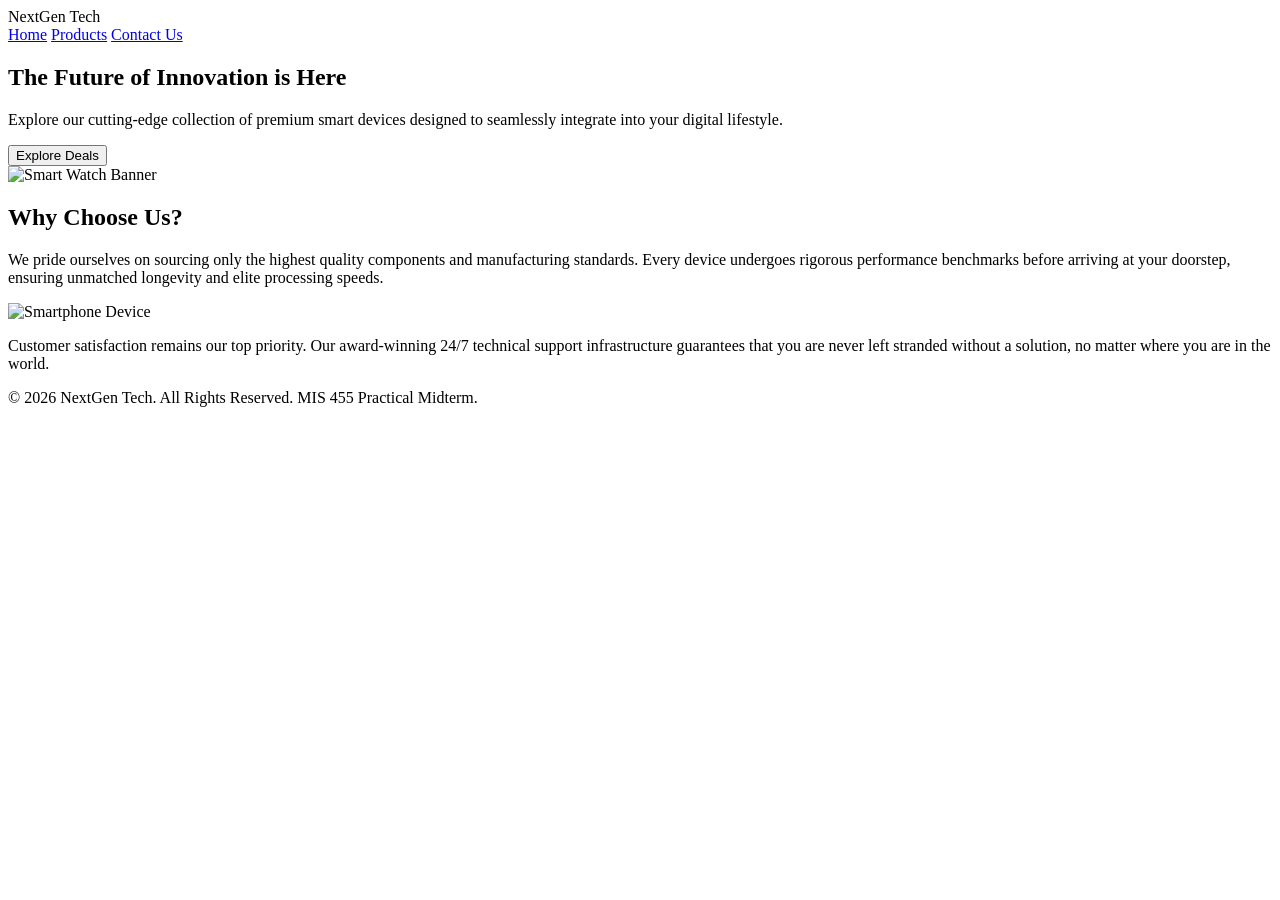
==== index.html @ f2d2ceb2 "Commit 2: Created home page structure with text, images, and flexbox hero layout" ====
<!DOCTYPE html>
<html lang="en">
<head>
    <meta charset="UTF-8">
    <meta name="viewport" content="width=device-width, initial-scale=1.0">
    <title>NextGen Tech | Home</title>
    <link rel="stylesheet" href="style.css">
</head>
<body>
    <header>
        <div class="logo">NextGen Tech</div>
        <nav class="navbar">
            <a href="index.html" class="active">Home</a>
            <a href="products.html">Products</a>
            <a href="contact.html">Contact Us</a>
        </nav>
    </header>

    <main>
        <section class="hero-flex">
            <div class="hero-text">
                <h1>The Future of Innovation is Here</h1>
                <p>Explore our cutting-edge collection of premium smart devices designed to seamlessly integrate into your digital lifestyle.</p>
                <button class="btn-primary" onclick="alert('Welcome to NextGen Tech! Check out our exclusive midterm deals on the Products page.')">Explore Deals</button>
            </div>
            <div class="hero-image">
                <img src="https://images.unsplash.com/photo-1546868871-7041f2a55e12?w=500" alt="Smart Watch Banner">
            </div>
        </section>

        <section class="content-section">
            <div class="info-block">
                <h2>Why Choose Us?</h2>
                <p>We pride ourselves on sourcing only the highest quality components and manufacturing standards. Every device undergoes rigorous performance benchmarks before arriving at your doorstep, ensuring unmatched longevity and elite processing speeds.</p>
                <img src="https://images.unsplash.com/photo-1511707171634-5f897ff02aa9?w=500" alt="Smartphone Device">
                <p>Customer satisfaction remains our top priority. Our award-winning 24/7 technical support infrastructure guarantees that you are never left stranded without a solution, no matter where you are in the world.</p>
            </div>
        </section>
    </main>

    <footer>
        <p>&copy; 2026 NextGen Tech. All Rights Reserved. MIS 455 Practical Midterm.</p>
    </footer>
</body>
</html>
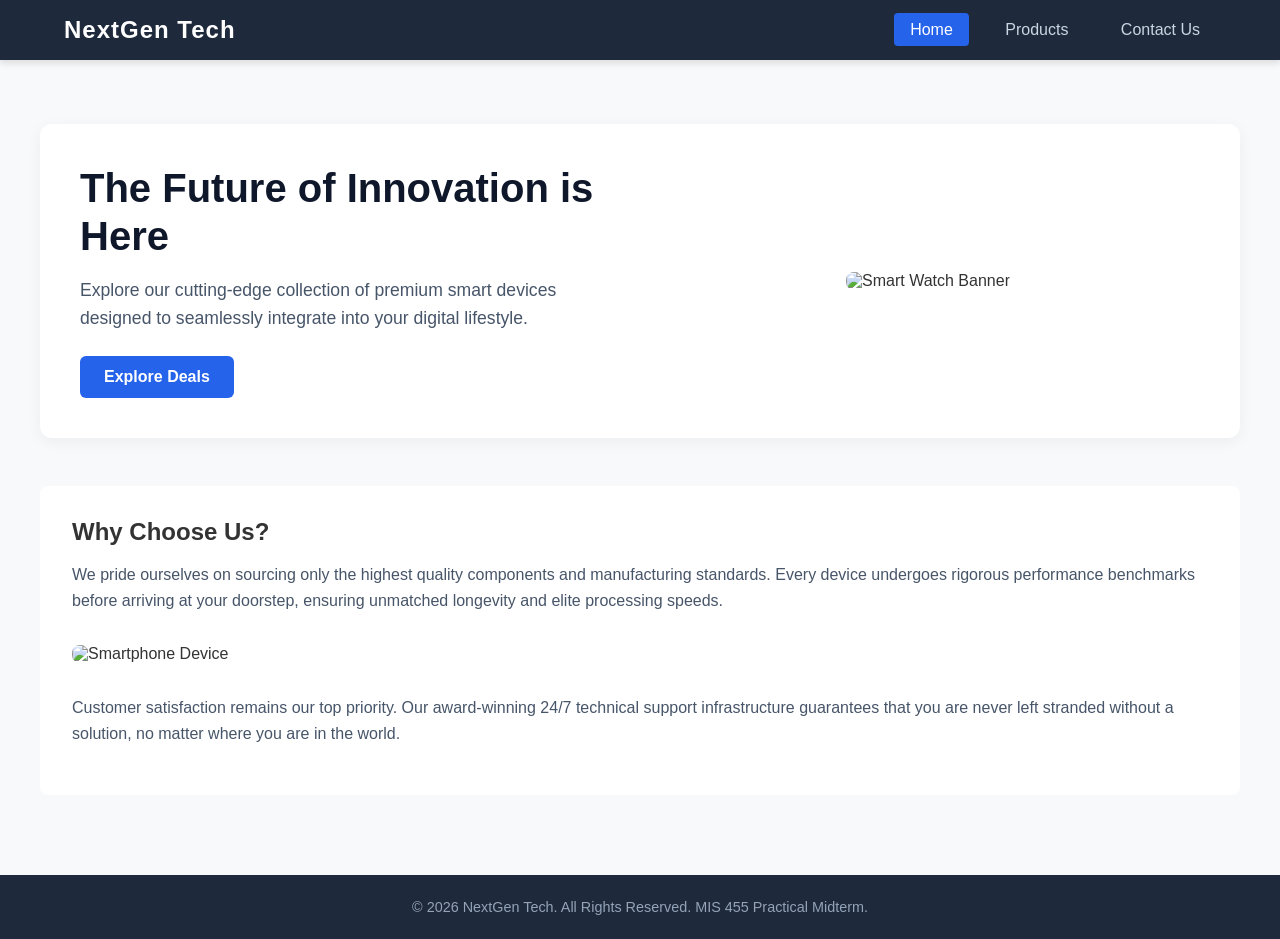
==== commit 19590429: "Commit 7: Embedded mandatory student name and ID 2331487 comments" ====
--- a/index.html
+++ b/index.html
@@ -6,7 +6,7 @@
     <title>NextGen Tech | Home</title>
     <link rel="stylesheet" href="style.css">
 </head>
-<body>
+<body><!-- Student Name: Annafi Jidan, Student ID: 2331487 -->
     <header>
         <div class="logo">NextGen Tech</div>
         <nav class="navbar">
--- a/style.css
+++ b/style.css
@@ -0,0 +1,251 @@
+/* --- Global Styles & Reset --- */
+* {
+    margin: 0;
+    padding: 0;
+    box-sizing: border-box;
+    font-family: 'Segoe UI', Tahoma, Geneva, Verdana, sans-serif;
+}
+
+body {
+    background-color: #f8f9fa;
+    color: #333;
+    display: flex;
+    flex-direction: column;
+    min-height: 100vh;
+}
+
+main {
+    flex: 1;
+    padding: 2rem;
+}
+
+/* --- Header & Navigation Bar (Requirement 2 & 3) --- */
+header {
+    background-color: #1e293b;
+    color: #fff;
+    display: flex;
+    justify-content: space-between;
+    align-items: center;
+    padding: 1rem 4rem;
+    box-shadow: 0 4px 6px rgba(0,0,0,0.1);
+}
+
+.logo {
+    font-size: 1.5rem;
+    font-weight: bold;
+    letter-spacing: 1px;
+}
+
+.navbar a {
+    color: #cbd5e1;
+    text-decoration: none;
+    padding: 0.5rem 1rem;
+    margin-left: 1rem;
+    font-weight: 500;
+    transition: all 0.3s ease;
+    border-radius: 4px;
+}
+
+/* Requirement 3: Hover Effect on Navigation Bar */
+.navbar a:hover {
+    background-color: #3b82f6;
+    color: #fff;
+}
+
+.navbar a.active {
+    background-color: #2563eb;
+    color: #fff;
+}
+
+/* --- Footer (Requirement 2) --- */
+footer {
+    background-color: #1e293b;
+    color: #94a3b8;
+    text-align: center;
+    padding: 1.5rem;
+    font-size: 0.9rem;
+    margin-top: auto;
+}
+
+/* --- Home Page Flexbox (Requirement 5) --- */
+.hero-flex {
+    display: flex;
+    align-items: center;
+    justify-content: space-between;
+    gap: 2rem;
+    max-width: 1200px;
+    margin: 2rem auto;
+    background: #fff;
+    padding: 2.5rem;
+    border-radius: 12px;
+    box-shadow: 0 4px 15px rgba(0,0,0,0.05);
+}
+
+.hero-text {
+    flex: 1;
+}
+
+.hero-text h1 {
+    font-size: 2.5rem;
+    color: #0f172a;
+    margin-bottom: 1rem;
+    line-height: 1.2;
+}
+
+.hero-text p {
+    font-size: 1.1rem;
+    color: #475569;
+    margin-bottom: 1.5rem;
+    line-height: 1.6;
+}
+
+.hero-image {
+    flex: 1;
+    text-align: center;
+}
+
+.hero-image img {
+    max-width: 100%;
+    height: 320px;
+    object-fit: cover;
+    border-radius: 8px;
+}
+
+/* --- Products Page Grid (Requirement 5) --- */
+.products-intro {
+    text-align: center;
+    margin-bottom: 3rem;
+}
+
+.products-grid {
+    display: grid;
+    grid-template-columns: repeat(auto-fit, minmax(300px, 1fr));
+    gap: 2rem;
+    max-width: 1200px;
+    margin: 0 auto;
+}
+
+.product-card {
+    background: #fff;
+    border-radius: 8px;
+    padding: 1.5rem;
+    text-align: center;
+    box-shadow: 0 4px 10px rgba(0,0,0,0.05);
+    border: 1px solid #e2e8f0;
+    transition: transform 0.2s ease;
+}
+
+.product-card:hover {
+    transform: translateY(-5px);
+}
+
+.product-card img {
+    width: 100%;
+    height: 200px;
+    object-fit: cover;
+    border-radius: 6px;
+    margin-bottom: 1rem;
+}
+
+.product-card h3 {
+    margin-bottom: 0.5rem;
+    color: #0f172a;
+}
+
+.product-card p {
+    font-size: 0.95rem;
+    color: #64748b;
+    line-height: 1.5;
+}
+
+/* --- Contact Page Styles --- */
+.contact-container {
+    max-width: 700px;
+    margin: 0 auto;
+}
+
+.contact-form {
+    background: #fff;
+    padding: 2rem;
+    border-radius: 8px;
+    box-shadow: 0 4px 10px rgba(0,0,0,0.05);
+    margin: 2rem 0;
+}
+
+.form-group {
+    margin-bottom: 1.25rem;
+}
+
+.form-group label {
+    display: block;
+    margin-bottom: 0.5rem;
+    font-weight: 600;
+}
+
+.form-group input, .form-group textarea {
+    width: 100%;
+    padding: 0.75rem;
+    border: 1px solid #cbd5e1;
+    border-radius: 4px;
+    font-size: 1rem;
+}
+
+.contact-images {
+    display: flex;
+    justify-content: space-between;
+    margin-top: 1.5rem;
+}
+
+/* --- Buttons Styling (Requirement 6 & 8) --- */
+.btn-primary {
+    background-color: #2563eb;
+    color: white;
+    border: none;
+    padding: 0.75rem 1.5rem;
+    font-size: 1rem;
+    border-radius: 6px;
+    cursor: pointer;
+    font-weight: 600;
+    transition: background 0.2s;
+}
+
+.btn-primary:hover {
+    background-color: #1d4ed8;
+}
+
+.btn-submit {
+    background-color: #10b981;
+    color: white;
+    border: none;
+    padding: 0.75rem 2rem;
+    font-size: 1rem;
+    border-radius: 4px;
+    cursor: pointer;
+    width: 100%;
+    font-weight: 600;
+}
+
+.btn-submit:hover {
+    background-color: #059669;
+}
+
+/* General Layout Structure Blocks */
+.content-section {
+    max-width: 1200px;
+    margin: 3rem auto;
+    background: #fff;
+    padding: 2rem;
+    border-radius: 8px;
+}
+.info-block p {
+    margin: 1rem 0;
+    line-height: 1.6;
+    color: #475569;
+}
+.info-block img {
+    width: 100%;
+    height: 300px;
+    object-fit: cover;
+    border-radius: 8px;
+    margin: 1rem 0;
+}
